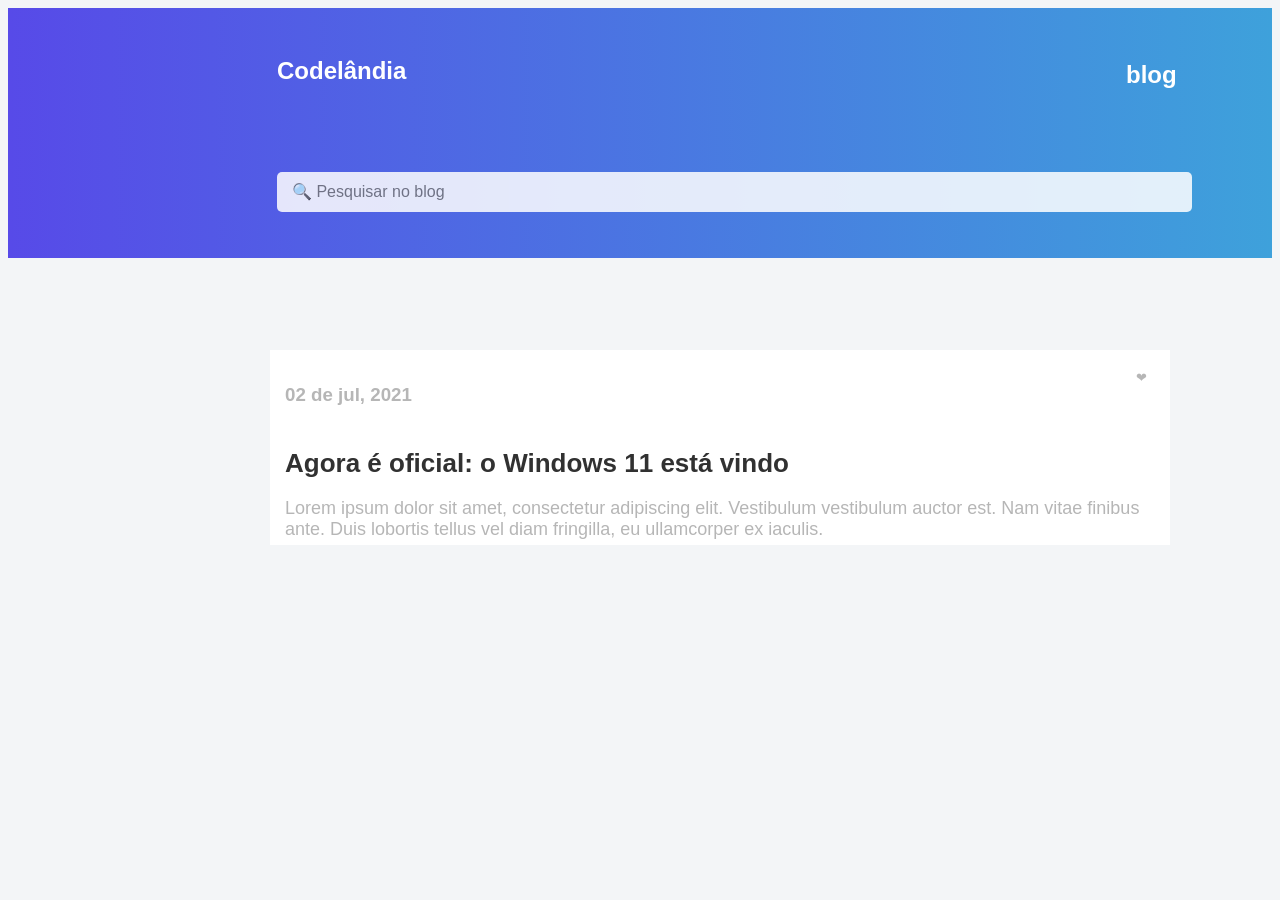
==== index.html @ d4916166 "Rename Desafio 1 _ Codelândia.html to index.html" ====
<!DOCTYPE html>
<html lang="pt-br">
	<head>
		<meta charset="UTF-8">
		<meta name="viewport" content="width=device-width">
		<title>Desafio 01 - Codelândia</title>
		<link rel="stylesheet" href="reset.css">
		<link rel="stylesheet" href="style_desafio1.css">
	</head>

	<body>
		<header>
			<div>				
				<h1>Codelândia</h1>
				<h2>blog</h2>
				<article>
					<input type="text" placeholder="🔍 Pesquisar no blog">
				</article>
			</div>
		</header>
		<main>
			<section>
				<h3>02 de jul, 2021 </h3>
				<td><button class="botao" onclick="clean()">❤</button></td>
				<div class="texto">
					<h5>Agora é oficial: o Windows 11 está vindo</h5>
					<p>Lorem ipsum dolor sit amet, consectetur adipiscing elit. Vestibulum vestibulum auctor est. Nam vitae finibus ante. Duis lobortis tellus vel diam fringilla, eu ullamcorper ex iaculis.</p>
				</div>
			</section>
			
		</main>
		<footer>

		</footer>
	</body>
</html>
---- style_desafio1.css ----
header {
	width: auto;
	height: 250px;
	background: linear-gradient(90deg, #574AE8, #3EA1DB);
}

body {
	font-family: Helvetica;
	background-color: #F3F5F7;
}

header div {
	position: absolute;	
    top: 41px;
}

h1, h2 {
	color: #ffffff;
	font-size: 24px;	
	position: absolute;
	left: 269px;
}

h2 {
	left: 1118px;
}


article {
	position: absolute;
	width: 901px;
	height: 168px;
	left: 269px;
	top: 41px;

}

article input {
	/* input-search */

	position: absolute;
	width: 900px;
	height: 40px;
	top: 90px;
	opacity: 0.85;
	font-size: 16px;
	border: none;
	border-radius: 5px;
	padding: 0 0 0 15px;
}

section {
	position: absolute;
	background-color: white;
	width: 900px;
	height: 195px;
	top: 350px;
	left: 270px;
}

section h3 {
	color: #B6B6B6;
	position: absolute;
	width: 851px;
	height:  25px;
	left: 15px;
	top: 15px;
}

button {
	color: #B6B6B6;
	position: absolute;
	width: 15px;
	height:  25px;
	left: 860px;
	top: 15px;
	transition: 200ms;
	background: none;
	border: none;
}

button:hover {
	font-size: 1.1em;
}

button:active {
	color: red;
	font-size: 1em;
}



.texto h5 {
	color: #313131;
	position: absolute;
	left: 15px;
	top: 55px;
	font-size: 26px;
}

.texto p {
	color: #B6B6B6;
	position: absolute;
	left: 15px;
	top: 130px;
	font-size: 18px;
}
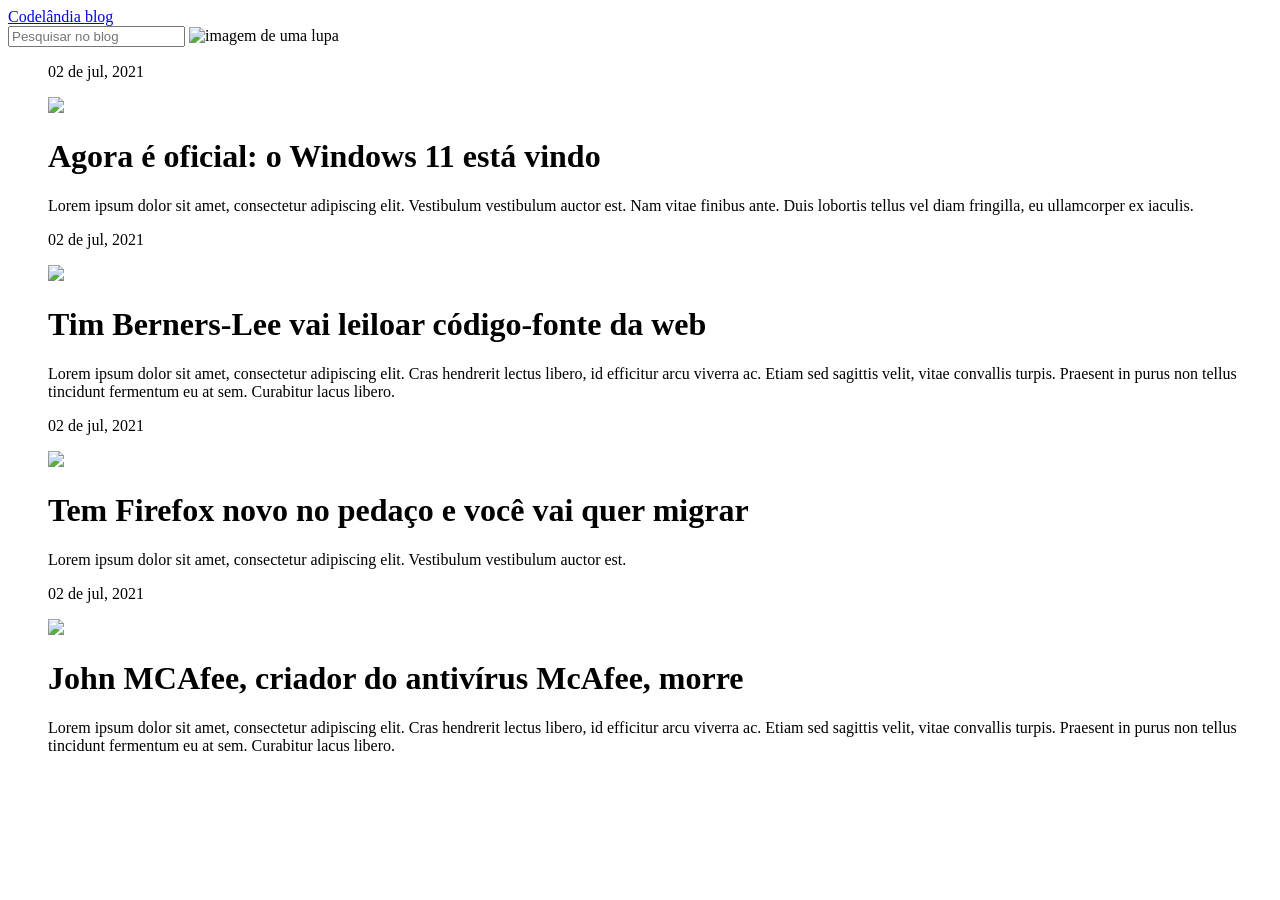
==== commit 8c19b2e6: "Atualização 07/07/22 Atualização 07/07/22 do arquivo index.html" ====
--- a/index.html
+++ b/index.html
@@ -1,38 +1,65 @@
 <!DOCTYPE html>
 <html lang="pt-br">
-	<head>
-		<meta charset="UTF-8">
-		<meta name="viewport" content="width=device-width">
-		<title>Desafio 01 - Codelândia</title>
-		<link rel="stylesheet" href="reset.css">
-		<link rel="stylesheet" href="style_desafio1.css">
-	</head>
+<head>
+    <meta charset="UTF-8">
+    <meta name="viewport" content="width=device-width, initial-scale=1.0">
+    <title>Desafio 01</title>
+    <link href="css/style.css" rel="stylesheet">
+    <link rel="preconnect" href="https://fonts.googleapis.com">
+    <link rel="preconnect" href="https://fonts.gstatic.com" crossorigin>
+    <link href="https://fonts.googleapis.com/css2?family=Inter:wght@500&family=Lexend+Deca&display=swap" rel="stylesheet">
+</head>
+<body>
+    <header class="header">
+        <div>
+            <nav class="header__title">
+                <a class="header__text" href="https://www.figma.com/file/Yb9IBH56g7T1hdIyZ3BMNO/Desafios---Codel%C3%A2ndia?node-id=139%3A51">Codelândia </a>
+                <a class="header__text" href="#">blog </a>
+            </nav>
 
-	<body>
-		<header>
-			<div>				
-				<h1>Codelândia</h1>
-				<h2>blog</h2>
-				<article>
-					<input type="text" placeholder="🔍 Pesquisar no blog">
-				</article>
-			</div>
-		</header>
-		<main>
-			<section>
-				<h3>02 de jul, 2021 </h3>
-				<td><button class="botao" onclick="clean()">❤</button></td>
-				<div class="texto">
-					<h5>Agora é oficial: o Windows 11 está vindo</h5>
-					<p>Lorem ipsum dolor sit amet, consectetur adipiscing elit. Vestibulum vestibulum auctor est. Nam vitae finibus ante. Duis lobortis tellus vel diam fringilla, eu ullamcorper ex iaculis.</p>
-				</div>
-			</section>
-			
-		</main>
-		<footer>
-
-		</footer>
-	</body>
+        </div>
+        <div>
+            <input class="search" type="text" placeholder="Pesquisar no blog" color="white" style="color: white;">
+            <img class="search__lupa" src="lupa.svg" alt="imagem de uma lupa" >
+        </div>
+    </header>
+    <main>
+        <ul style="list-style: none;">
+            <li class="component">
+                <div class="component__data">
+                    <p class="component__text">02 de jul, 2021</p>
+                    <img class="component__button" src="heart.svg">                 
+                </div>
+                <h1 class="component__title">Agora é oficial: o Windows 11 está vindo</h1>
+                <p class="component__text">Lorem ipsum dolor sit amet, consectetur adipiscing elit. Vestibulum vestibulum auctor est. Nam vitae finibus ante. Duis lobortis tellus vel diam fringilla, eu ullamcorper ex iaculis.</p>
+            </li>
+            <li class="component">
+                <div class="component__data">
+                    <p class="component__text">02 de jul, 2021</p>
+                    <img class="component__button" src="heart.svg">
+                </div>
+                <h1 class="component__title">Tim Berners-Lee vai leiloar código-fonte da web</h1>
+                <p class="component__text">Lorem ipsum dolor sit amet, consectetur adipiscing elit. Cras hendrerit lectus libero, id efficitur arcu viverra ac. Etiam sed sagittis velit, vitae convallis turpis. Praesent in purus non tellus tincidunt fermentum eu at sem. Curabitur lacus libero.</p>
+            </li>
+            <li class="component">
+                <div class="component__data">
+                    <p class="component__text">02 de jul, 2021</p>
+                    <img class="component__button" src="heart.svg">
+                </div>
+                <h1 class="component__title">Tem Firefox novo no pedaço e você vai
+                    quer migrar</h1>
+                <p class="component__text">Lorem ipsum dolor sit amet, consectetur adipiscing elit. Vestibulum vestibulum auctor est.</p>
+            </li>
+            <li class="component">
+                <div class="component__data">
+                    <p class="component__text">02 de jul, 2021</p>
+                    <img class="component__button" src="heart.svg">
+                </div>
+                <h1 class="component__title">John MCAfee, criador do antivírus McAfee, morre</h1>
+                <p class="component__text">Lorem ipsum dolor sit amet, consectetur adipiscing elit. Cras hendrerit lectus libero, id efficitur arcu viverra ac. Etiam sed sagittis velit, vitae convallis turpis. Praesent in purus non tellus tincidunt fermentum eu at sem. Curabitur lacus libero.</p>
+            </li>
+            
+        </ul>
+    </main>
+</body>
 </html>
-
-
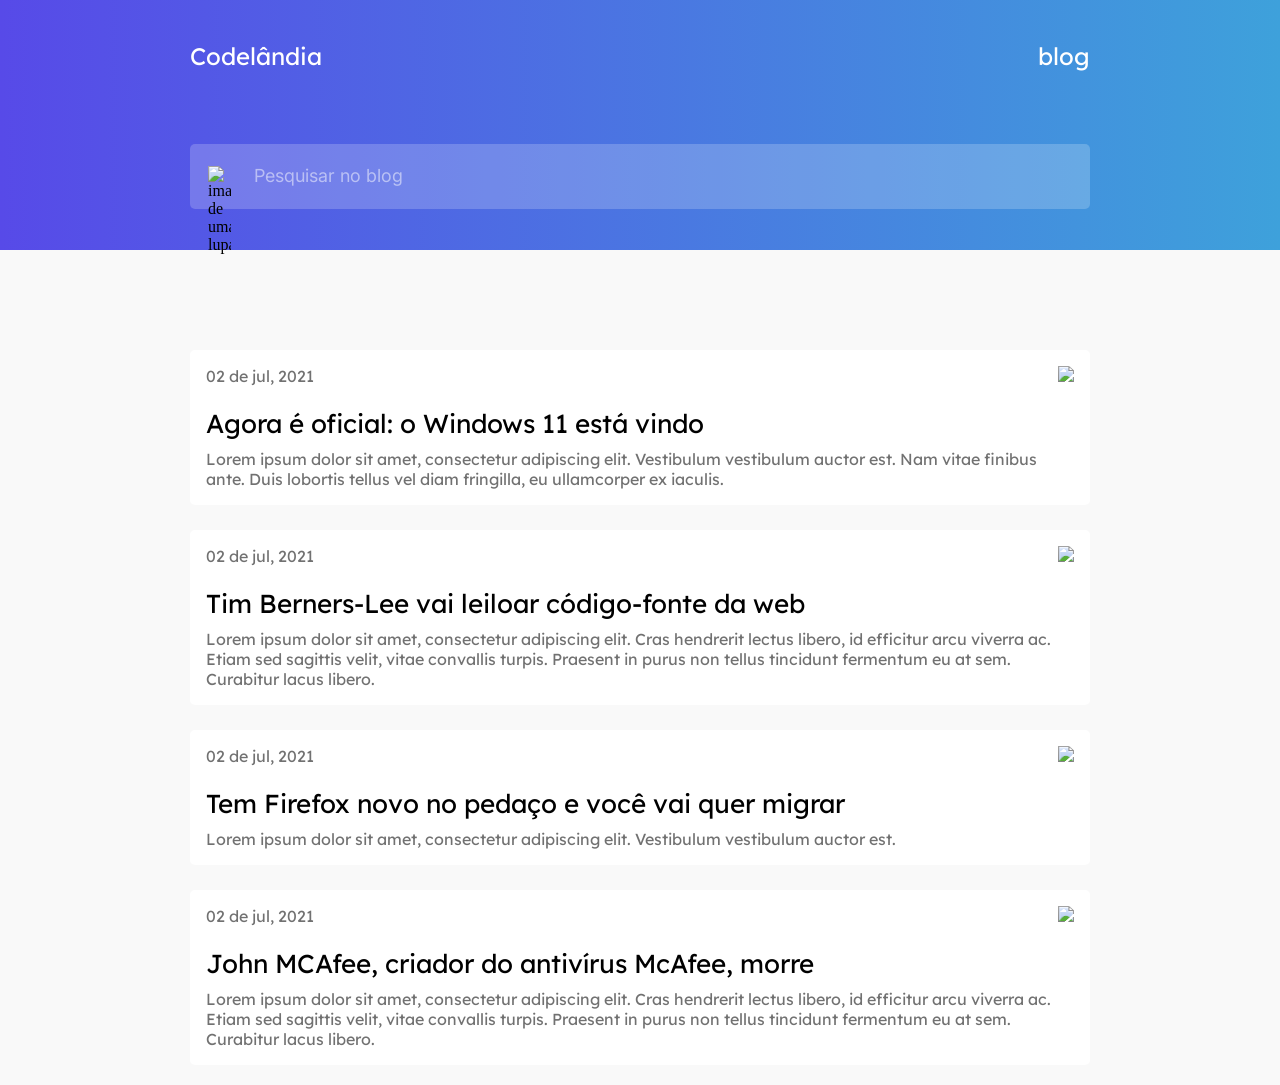
==== commit a268bfc2: "Update index.html" ====
--- a/index.html
+++ b/index.html
@@ -4,7 +4,7 @@
     <meta charset="UTF-8">
     <meta name="viewport" content="width=device-width, initial-scale=1.0">
     <title>Desafio 01</title>
-    <link href="css/style.css" rel="stylesheet">
+    <link href="style.css" rel="stylesheet">
     <link rel="preconnect" href="https://fonts.googleapis.com">
     <link rel="preconnect" href="https://fonts.gstatic.com" crossorigin>
     <link href="https://fonts.googleapis.com/css2?family=Inter:wght@500&family=Lexend+Deca&display=swap" rel="stylesheet">
--- a/style.css
+++ b/style.css
@@ -0,0 +1,156 @@
+@import url('https://fonts.googleapis.com/css2?family=Inter:wght@500&family=Lexend+Deca&display=swap');
+
+*{
+    margin: 0;
+    padding: 0;
+    box-sizing: border-box;
+    text-decoration: none;
+}
+
+.header {
+    width: 100%;
+    height: 200px;
+    background: linear-gradient(90deg , #574AE8 , #3EA1DB);
+    display: flex;
+    flex-direction: column;
+    margin-bottom: 50px;
+}
+
+.header__title {
+    /* background: red; */
+    padding: 48px 4% 0 4%;
+    width: 100%;
+    display: flex;
+    justify-content: space-between;
+}
+
+.header__text {
+    font-family: 'Lexend Deca', sans-serif;
+    font-size: 18px;
+    color: #FFFFFF;
+}
+
+.search {
+    background-color: rgba(255, 255, 255, 20%);
+    display: block;
+    margin: 41px 4% 0 4%;
+    width: 92%;
+    height: 40px;
+    border: none;
+    border-radius: 5px;
+    padding-left: 58px;
+    font-family: 'Inter', sans-serif;
+    color: #ffffff;
+}
+
+::placeholder {
+    color: white;
+    opacity: 0.5;
+    font-family: 'Inter', sans-serif;
+    font-size: 14px;
+}
+
+.search__lupa {
+    position: absolute;
+    margin: -28px 0 0 5%;
+    width: 15.63px;
+    margin-left: calc(4% + 9.19px);
+}
+
+body {
+    background-color: #F9F9F9;
+}
+
+.component__data {
+    display: flex;
+    justify-content: space-between;
+}
+
+.component {
+    background-color: #ffffff;
+    margin: 25px 4% 25px 4%;
+    padding: 16px;
+    border-radius: 5px;
+
+}
+
+.component__text {
+    font-family: Lexend Deca;
+    font-style: normal;
+    font-weight: normal;
+    font-size: 14px;
+    line-height: 26px;
+    color: #717171;
+}
+
+.component__button {
+    width: 16px;
+}
+
+.component__title {
+    font-family: Lexend Deca;
+    font-style: normal;
+    font-weight: normal;
+    font-size: 18px;
+    line-height: 22px;
+    margin-top: 27px;
+    margin-bottom: 9px;
+}
+
+@media screen and (min-width: 979px){
+    .header__title, .search, .component {
+        margin-left: calc((100% - 900px)/2);
+        width: 900px;
+    }
+
+    .header {
+        height: 250px;
+        margin-bottom: 100px;
+
+    }
+    
+    .header__title {
+        padding: 41px 0 0 0;
+    }
+
+    .header__text {
+        font-size: 24px;
+    }
+    
+
+    .search {
+        margin-top: 73px;
+        height: 65px;
+        padding-left: 64px;
+    }
+
+    ::placeholder {
+        font-size: 18px;
+    }
+
+    .search__lupa {
+        width: 23.44px;
+        position: absolute;
+        margin: -43px 0 0 5%;
+        margin-left: calc(((100% - 900px)/2) + 18px);
+    }
+    
+
+    .component {
+        margin-top: 25px;
+        margin-bottom: 20px;
+    }
+
+    .component__text {
+        font-size: 16px;
+        line-height: 20px;
+    }
+    
+    .component__title {
+        font-size: 26px;
+        line-height: 32px;
+        margin-top: 22px;
+        margin-bottom: 9px;
+    }
+    
+}
